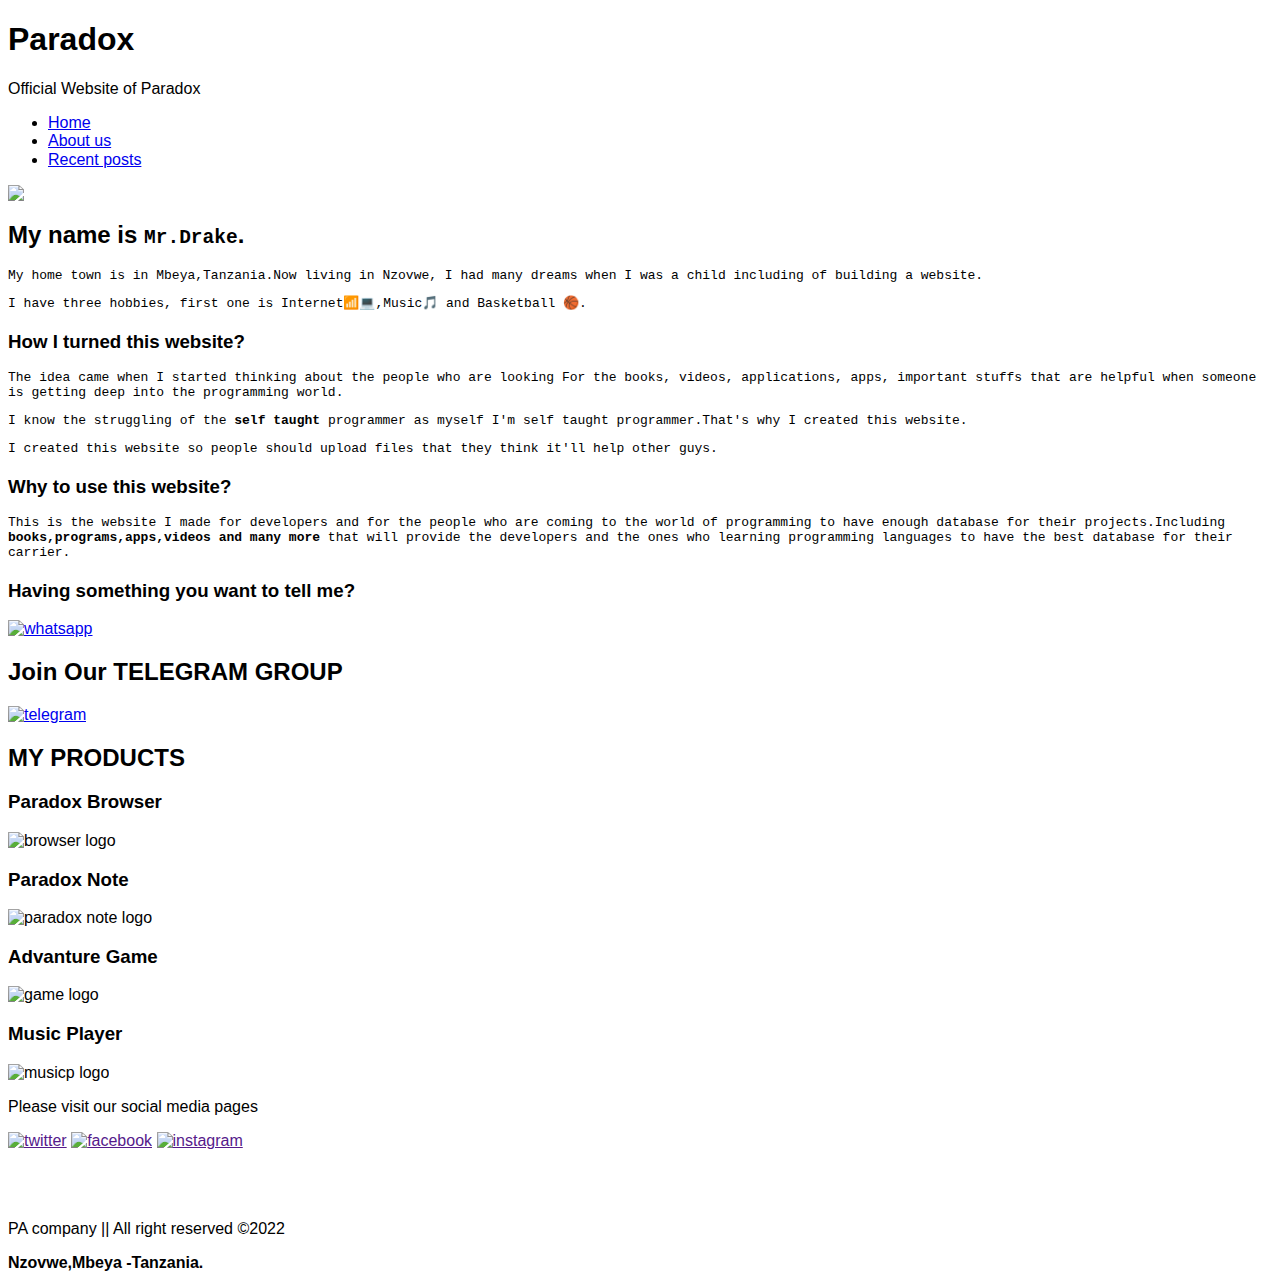
==== about-me.html @ 88870c40 "Add files via upload" ====
<html>
    <head><link rel="stylesheet" href="normalize.css">
        <link href="https://fonts.googleapis.com/css?family=Lora|Ubuntu:300,400,700&display=swap" rel="stylesheet">
        <link rel="stylesheet" href="css/styles.css">
    </head>
    <body> 
        <header>
            <div class="container container-flex">
                <div class="site-title">
                    <h1>Paradox</h1>
                    <p class="subtitle">Official Website of Paradox</p>
                </div>
               
                <nav>
                    <ul>
                        <li><a href="index.html">Home</a></li>
                        <li><a class="current-page" href="about-me.html">About us</a></li>
                        <li><a href="recent-posts.html">Recent posts</a></li>
                    </ul>
                </nav>
            </div> <!-- / .container -->
        </header>
        
        <div class="container container-flex">
            <main role="main">
                <img src="img/me.jpg" class="image-full">
                <h2>My name is <strong><tt>Mr.Drake</tt></strong>.</h2>

               <tt> <p>My home town is in Mbeya,Tanzania.Now living in Nzovwe, I had many dreams when I was a child including of building a website.</p></tt>
                <tt><p>I have three hobbies, first one is Internet📶💻,Music🎵 and Basketball 🏀.</p></tt>

                <h3>How I turned this website?</h3>
              <tt>  <p>The idea came when I started thinking about the people who are looking For the books, videos, applications, apps, important stuffs that are helpful when someone is getting deep into the programming world.</p>
     <p>I know the struggling of the <b>self taught</b> programmer as myself I'm self taught programmer.That's why I created this website.</p></tt>
            <tt>    <p>I created this website so people should upload files that they think it'll help other guys.</p></tt>

                <h3>Why to use this website?</h3>
            <tt>    <p>This is the website I made for <tt>developers</tt> and for the people who are coming to the world of programming to have enough <tt>database</tt> for their projects.Including <strong>books,programs,apps,videos and many more</strong> that will provide the developers and the ones who learning programming languages to have the best database for their carrier.</p></tt>

  <h3>Having something you want to tell me?</h3>
    <a href="https://wa.me/255673182989?text=Hello%20Mr%20Drake"><img src="img/svg/wp.svg" alt="whatsapp"></a>


            </main>
            
           <aside class="sidebar">
                
                
                <div class="sidebar-widget">
                    <h2 class="widget-title">Join Our TELEGRAM GROUP</h2>
                    <a href="https://t.me/+78zlMysfuuZlMGM0"><img src="img/svg/telegram.svg" alt="telegram" class="widget-image"></a>
                </div>


                <div class="sidebar-widget">
                    <h2 class="widget-title">MY PRODUCTS</h2>
                    <div class="widget-recent-post">
                        <h3 class="widget-recent-post-title">Paradox Browser</h3>
                        <img src="img/browser.png" alt="browser logo" class="widget-image">
                    </div>

                    <div class="widget-recent-post">
                        <h3 class="widget-recent-post-title">Paradox Note</h3>
                        <img src="img/coming-soon.png" alt="paradox note logo" class="widget-image">
                    </div>

                    <div class="widget-recent-post">
                        <h3 class="widget-recent-post-title">Advanture Game</h3>
                        <img src="img/coming-soon.png" alt="game logo" class="widget-image">
                    </div>

                       <div class="widget-recent-post">
                        <h3 class="widget-recent-post-title">Music Player</h3>
                        <img src="img/coming-soon.png" alt="musicp logo" class="widget-image">
         
                    </div>
                </div>
                
            </aside>
            
        </div>
        
        
        <footer>
          <p>Please visit our social media pages</p>
<p class="social-media">
<a href=""><img src="img/svg/twitter.svg" alt="twitter"></a>
<a href=""><img src="img/svg/facebook.svg" alt="facebook"></a>
<a href=""><img src="img/svg/instagram.svg" alt="instagram"></a>
</p>
  <br/>
  <br/>

            <p>PA company || All right reserved ©2022 </p>
            <p><strong>Nzovwe,Mbeya -Tanzania.</strong></p>
        </footer>

    </body>
</html>
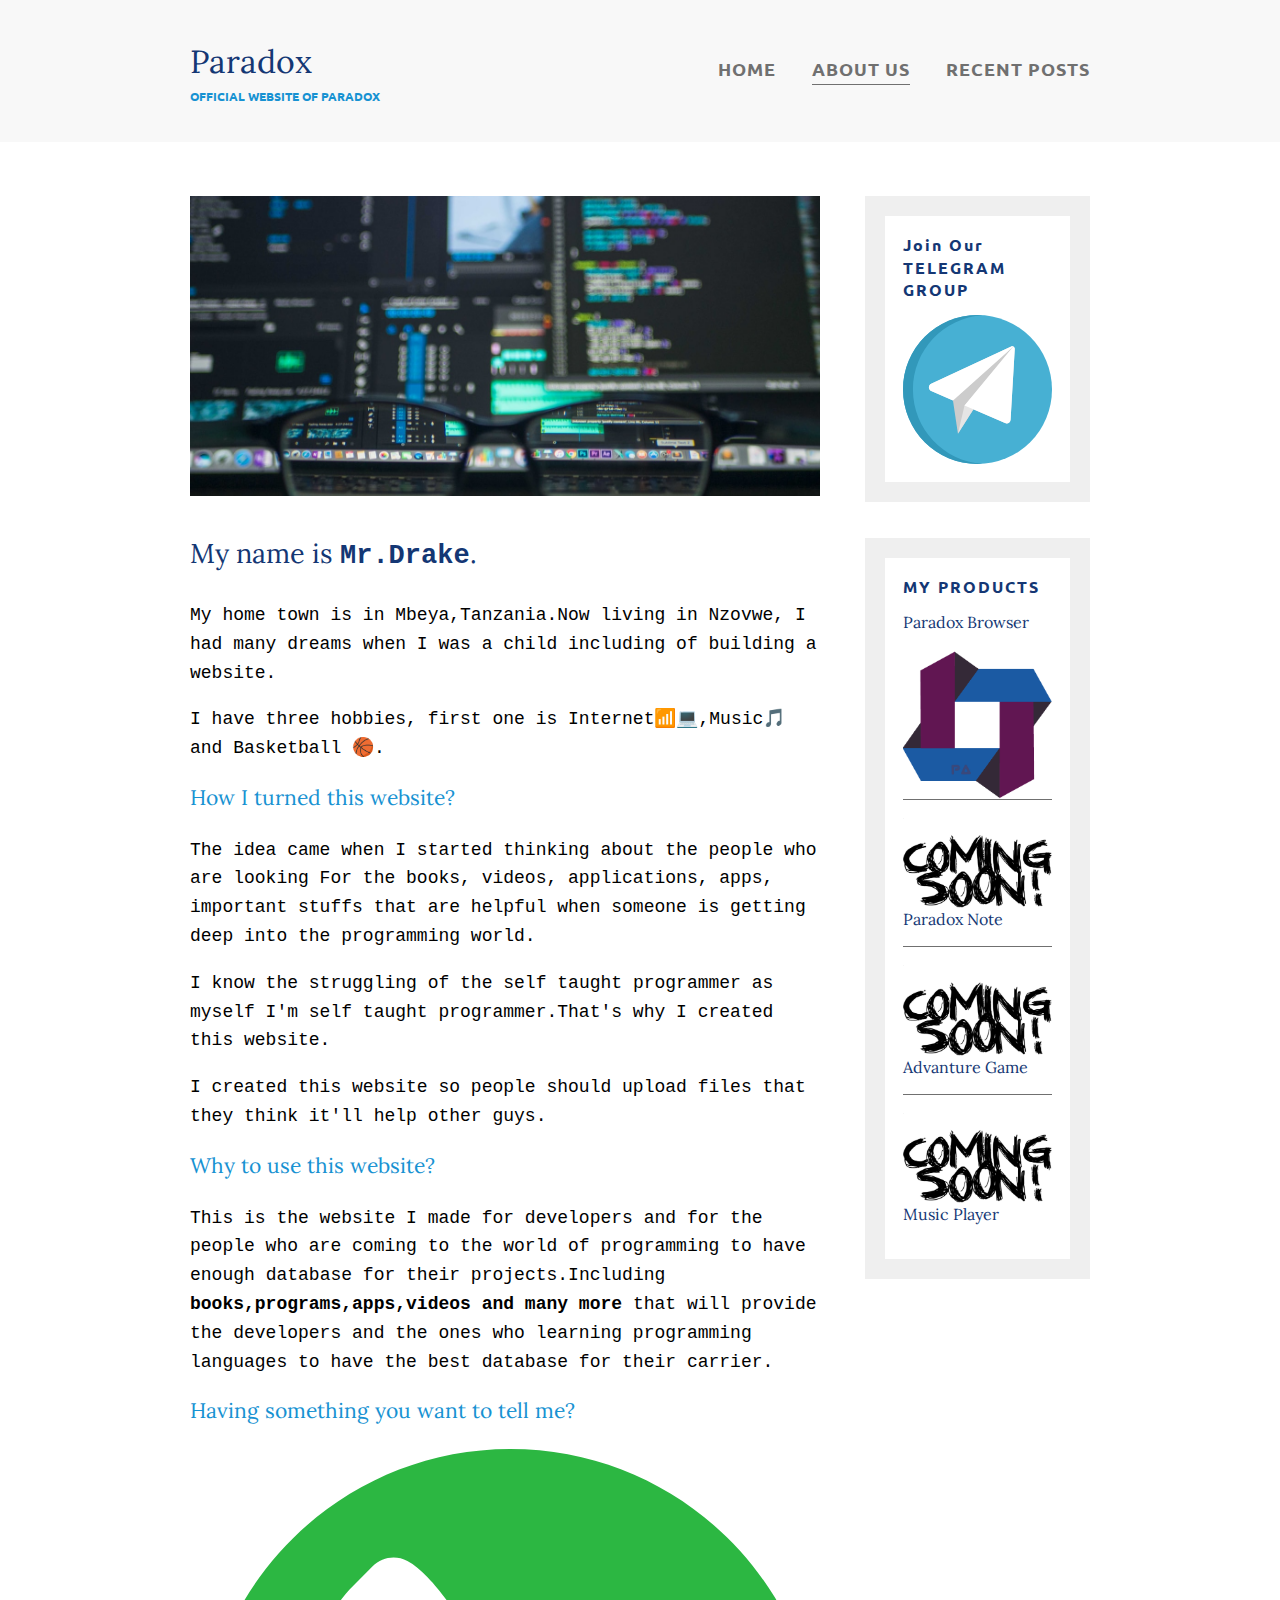
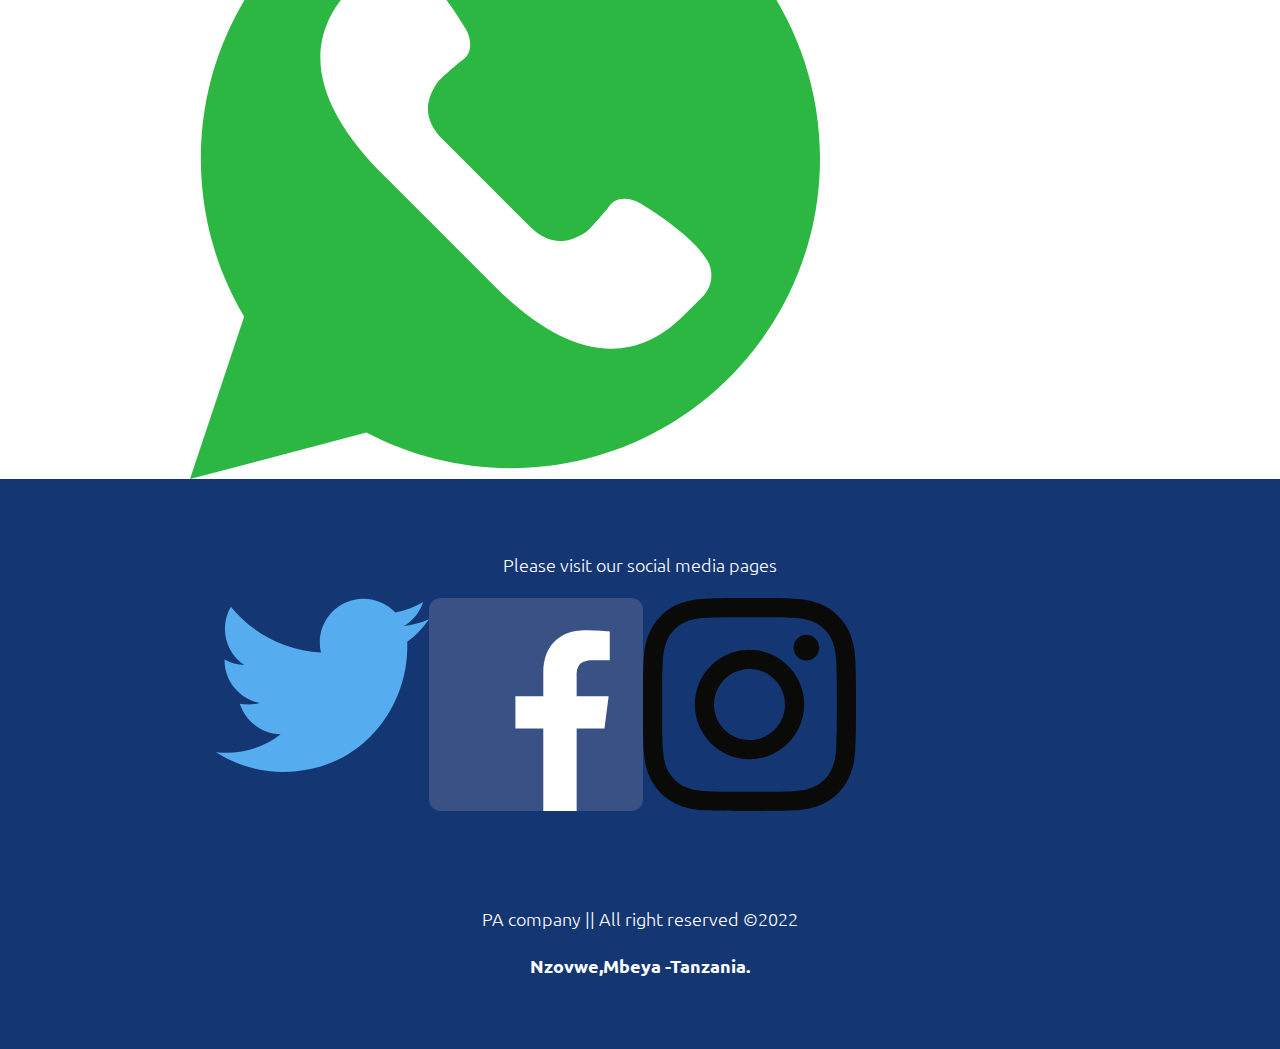
==== commit 56cc99e2: "Update about-me.html" ====
--- a/about-me.html
+++ b/about-me.html
@@ -56,7 +56,7 @@
                     <h2 class="widget-title">MY PRODUCTS</h2>
                     <div class="widget-recent-post">
                         <h3 class="widget-recent-post-title">Paradox Browser</h3>
-                        <img src="img/browser.png" alt="browser logo" class="widget-image">
+                     <a href="img/paradox_base.apk" download="com.paradox.pacompany.apk">  <img src="img/ic_logo.png" alt="browser logo" class="widget-image"></a>
                     </div>
 
                     <div class="widget-recent-post">
--- a/css/styles.css
+++ b/css/styles.css
@@ -0,0 +1,296 @@
+/*  Fonts
+-----
+font-family: 'Lora', serif;
+font-family: 'Ubuntu', sans-serif;
+*/
+
+body {
+    margin: 0;
+    font-family: 'Ubuntu', sans-serif;
+    font-size: 1.125rem;
+    font-weight: 300;
+    line-height: 1.6;
+}
+
+
+
+.social-media{
+    max-width: 50%;
+    display: flex;
+    padding-left: 12em;
+}
+
+img {
+    max-width: 100%;
+    display: block;
+}
+
+.image-full {
+    max-height: 300px;
+    width: 100%;
+    object-fit: cover;
+    margin-bottom: 2em;
+}
+
+/* =================
+Typography
+================= */
+
+h1, 
+h2,
+h3 {
+    font-family: 'Lora', serif;
+    font-weight: 400;
+    color: #143774;
+    margin-top: 0;
+}
+
+h1 {
+    font-size: 2rem;
+    margin: 0;
+}
+
+h3 {
+    color: #1792d2;
+}
+
+a {
+    color: #1792d2;
+}
+
+a:hover,
+a:focus {
+    color: #143774;
+}
+
+strong {
+    font-weight: 700;
+}
+
+/* h1 subtitle */
+.subtitle {
+    font-weight: 700;
+    color: #1792d2;
+    font-size: .75rem;
+    margin: 0;
+    text-transform: uppercase;
+}
+
+.article-title {
+    font-size: 1.5rem;
+}
+
+.article-read-more,
+.article-info {
+    font-size: .875rem;
+}
+
+.article-read-more {
+    color: #1792d2;
+    text-decoration: none;
+    font-weight: 700;
+    text-transform: uppercase;
+    letter-spacing: 1px;
+}
+
+.article-read-more:hover,
+.article-read-more:focus {
+    color: #143774;
+    text-decoration: underline;
+}
+
+.article-info {
+    margin: 2em 0;
+}
+
+.widget-title,
+.widget-recent-post-title {
+    font-size: 1rem;
+    line-height: 1.4;
+}
+
+.widget-title {
+    font-family: 'Ubuntu', sans-serif;
+    font-weight: 700;
+    letter-spacing: 2px;
+}
+
+.widget-recent-post-title {
+    color: #143774;
+}
+
+
+/* =================
+Layout
+================= */
+
+.container {
+    width: 90%;
+    max-width: 900px;
+    margin: 0 auto;
+}
+
+.container-flex {
+    display: flex;
+    flex-direction: column;
+    justify-content: space-between;
+}
+
+header {
+    background: #f8f8f8;
+    padding: 2em 0;
+    text-align: center;
+    margin-bottom: 3em;
+}
+
+footer {
+    background:#143774;
+    color: white;
+    text-align: center;
+    padding: 3em 0;
+}
+#uploader{
+    font-size: 2em;
+}
+
+@media (min-width: 675px) {
+    header {
+        text-align: left;
+    }
+    
+    .container-flex {
+        flex-direction: row;
+    }
+    
+    main {
+        width: 70%;
+    }
+    
+    aside {
+        width: 25%;
+        min-width: 200px;
+        margin-left: 1em;
+    }
+}
+
+/* navigation */
+
+nav ul {
+    list-style: none;
+    padding: 0;
+    display: flex;
+    justify-content: center;
+}
+
+nav li {
+    margin-left: 2em;
+}
+
+nav a {
+    text-decoration: none;
+    color: #707070;
+    font-weight: 700;
+    text-transform: uppercase;
+    letter-spacing: 1px;
+    padding: .25em 0;
+}
+
+nav a:hover,
+nav a:focus {
+    color: #1792d2;
+}
+
+.current-page {
+    border-bottom: 1px solid #707070;
+}
+
+.current-page:hover {
+    color: #707070;
+}
+
+@media (max-width: 675px) {
+    nav ul {
+        flex-direction: column;
+    }
+    
+    nav li {
+        margin: .5em 0;
+    }
+}
+
+/* articles */
+
+.article-featured {
+    border-bottom: #707070 1px solid;
+    padding-bottom: 2em;
+    margin-bottom: 2em;
+}
+
+.article-recent {
+    display: flex;
+    flex-direction: column;
+    margin-bottom: 2em;
+}
+
+.article-recent-main {
+    order: 2;
+}
+
+.article-recent-secondary {
+    order: 1;
+}
+
+@media (min-width: 675px) {
+    .article-recent {
+        flex-direction: row;
+        justify-content: space-between;
+    }
+    
+    .article-recent-main {
+        width: 68%;
+    }
+    
+    .article-recent-secondary {
+        width: 30%;
+    }
+    
+    .article-featured {
+        display: flex;
+        flex-direction: column;
+    }
+    
+    .article-image {
+        order: -2;
+        min-height: 250px;
+        object-fit: cover;
+        /* object-position: left; */
+    }
+    
+    .article-info {
+        order: -1;
+    }
+}
+
+/* widgets */
+
+.sidebar-widget {
+    border: 20px solid #efefef;
+    margin-bottom: 2em;
+    padding: 1em;
+}
+
+.widget-recent-post {
+    display: flex;
+    flex-direction: column;
+    border-bottom: 1px solid #707070;
+    margin-bottom: 1em;
+}
+
+.widget-recent-post:last-child {
+    border: 0;
+    margin: 0;
+}
+
+.widget-image {
+    order: -1;
+}
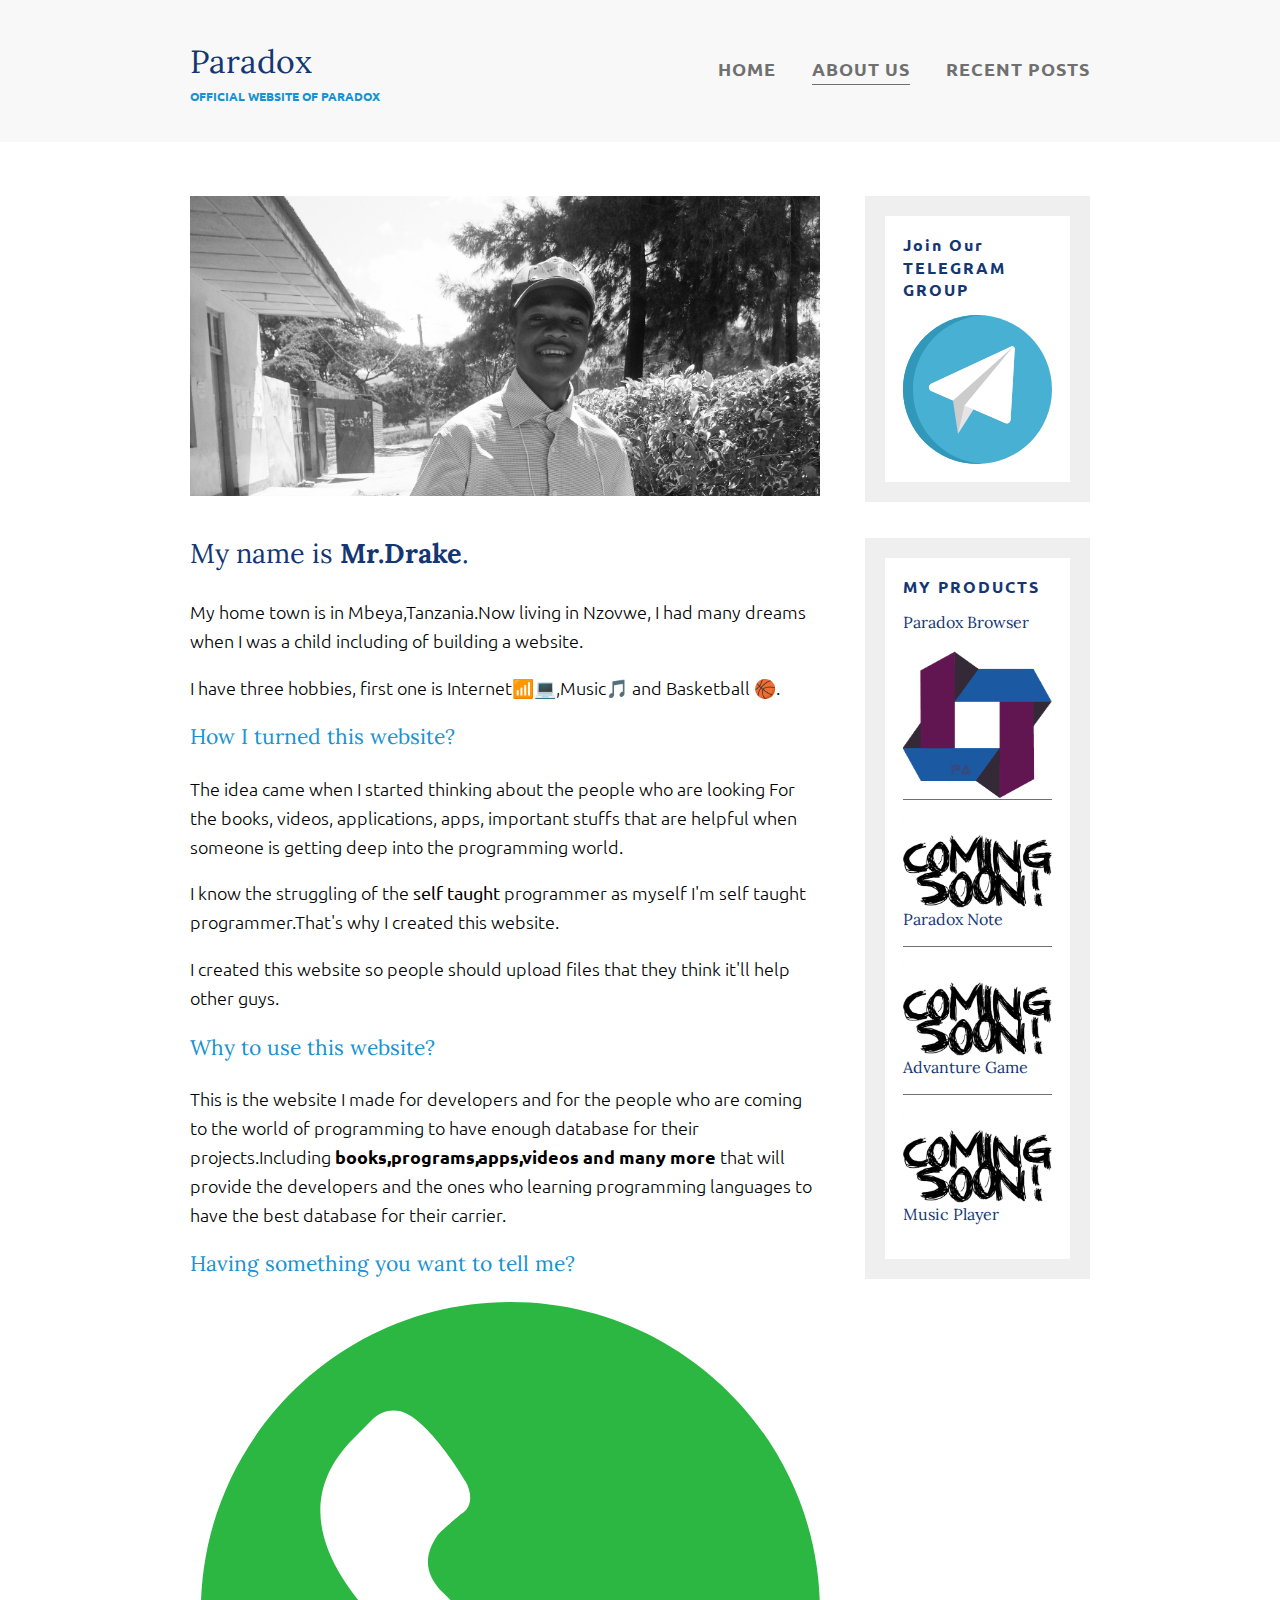
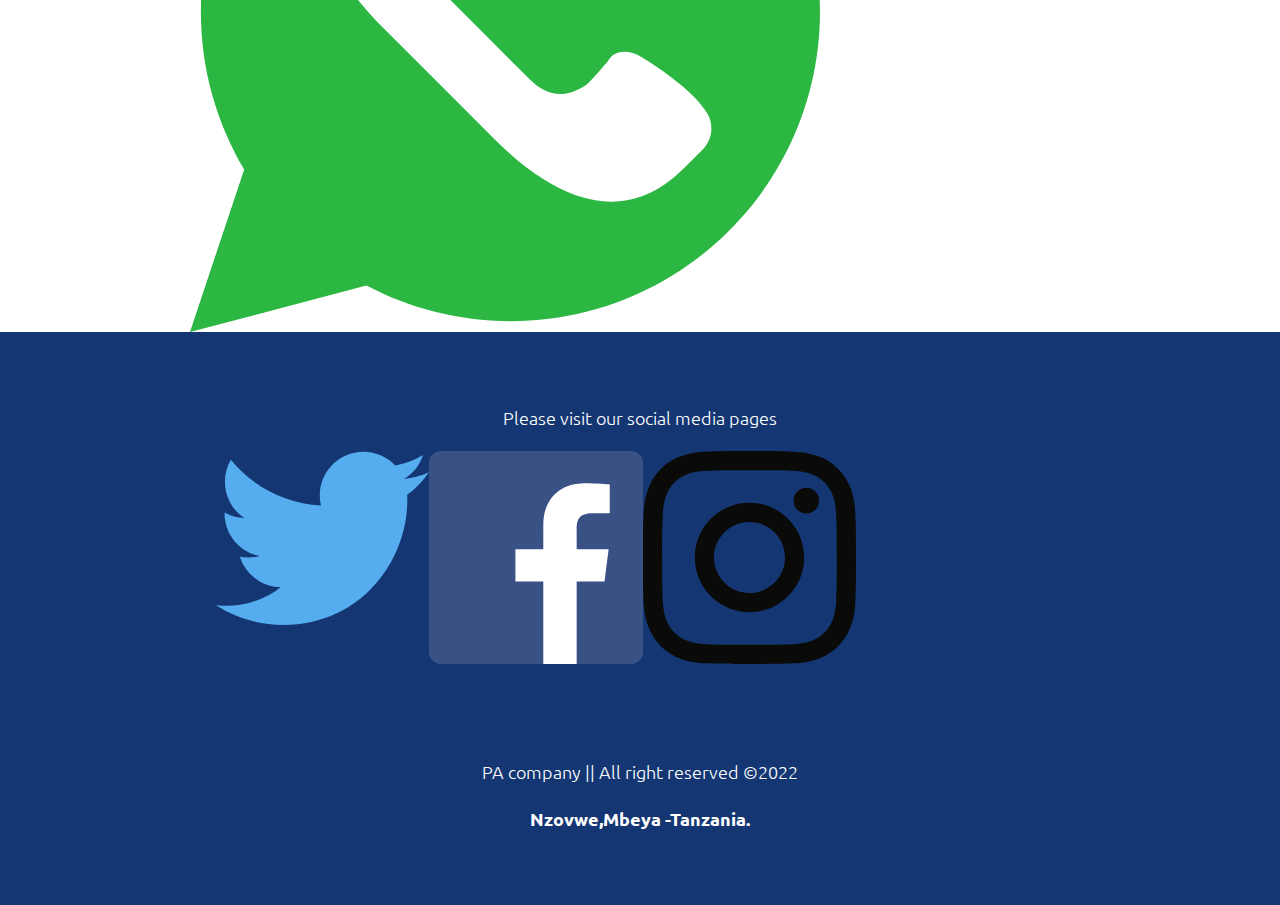
==== commit 7f9ec98f: "removed code smells" ====
--- a/about-me.html
+++ b/about-me.html
@@ -1,7 +1,10 @@
-<html>
-    <head><link rel="stylesheet" href="normalize.css">
+<!doctype>
+<html lang="en">
+    <head>
+        <link rel="stylesheet" href="normalize.css">
         <link href="https://fonts.googleapis.com/css?family=Lora|Ubuntu:300,400,700&display=swap" rel="stylesheet">
         <link rel="stylesheet" href="css/styles.css">
+        <title>About Me</title>
     </head>
     <body> 
         <header>
@@ -23,19 +26,19 @@
         
         <div class="container container-flex">
             <main role="main">
-                <img src="img/me.jpg" class="image-full">
-                <h2>My name is <strong><tt>Mr.Drake</tt></strong>.</h2>
+                <img src="img/me.jpg" class="image-full" alt="isaka-james">
+                <h2>My name is <strong>Mr.Drake</strong>.</h2>
 
-               <tt> <p>My home town is in Mbeya,Tanzania.Now living in Nzovwe, I had many dreams when I was a child including of building a website.</p></tt>
-                <tt><p>I have three hobbies, first one is Internet📶💻,Music🎵 and Basketball 🏀.</p></tt>
+                <p>My home town is in Mbeya,Tanzania.Now living in Nzovwe, I had many dreams when I was a child including of building a website.</p>
+                <p>I have three hobbies, first one is Internet📶💻,Music🎵 and Basketball 🏀.</p>
 
                 <h3>How I turned this website?</h3>
-              <tt>  <p>The idea came when I started thinking about the people who are looking For the books, videos, applications, apps, important stuffs that are helpful when someone is getting deep into the programming world.</p>
-     <p>I know the struggling of the <b>self taught</b> programmer as myself I'm self taught programmer.That's why I created this website.</p></tt>
-            <tt>    <p>I created this website so people should upload files that they think it'll help other guys.</p></tt>
+                <p>The idea came when I started thinking about the people who are looking For the books, videos, applications, apps, important stuffs that are helpful when someone is getting deep into the programming world.</p>
+     <p>I know the struggling of the <b>self taught</b> programmer as myself I'm self taught programmer.That's why I created this website.</p>
+                <p>I created this website so people should upload files that they think it'll help other guys.</p>
 
                 <h3>Why to use this website?</h3>
-            <tt>    <p>This is the website I made for <tt>developers</tt> and for the people who are coming to the world of programming to have enough <tt>database</tt> for their projects.Including <strong>books,programs,apps,videos and many more</strong> that will provide the developers and the ones who learning programming languages to have the best database for their carrier.</p></tt>
+                <p>This is the website I made for developers and for the people who are coming to the world of programming to have enough database for their projects.Including <strong>books,programs,apps,videos and many more</strong> that will provide the developers and the ones who learning programming languages to have the best database for their carrier.</p>
 
   <h3>Having something you want to tell me?</h3>
     <a href="https://wa.me/255673182989?text=Hello%20Mr%20Drake"><img src="img/svg/wp.svg" alt="whatsapp"></a>
@@ -84,7 +87,7 @@
         <footer>
           <p>Please visit our social media pages</p>
 <p class="social-media">
-<a href=""><img src="img/svg/twitter.svg" alt="twitter"></a>
+<a href="https://twitter.com/isack_nkolima?t=qM06H1voz-xquPEfq1MJVA&s=09 "><img src="img/svg/twitter.svg" alt="twitter"></a>
 <a href=""><img src="img/svg/facebook.svg" alt="facebook"></a>
 <a href=""><img src="img/svg/instagram.svg" alt="instagram"></a>
 </p>
